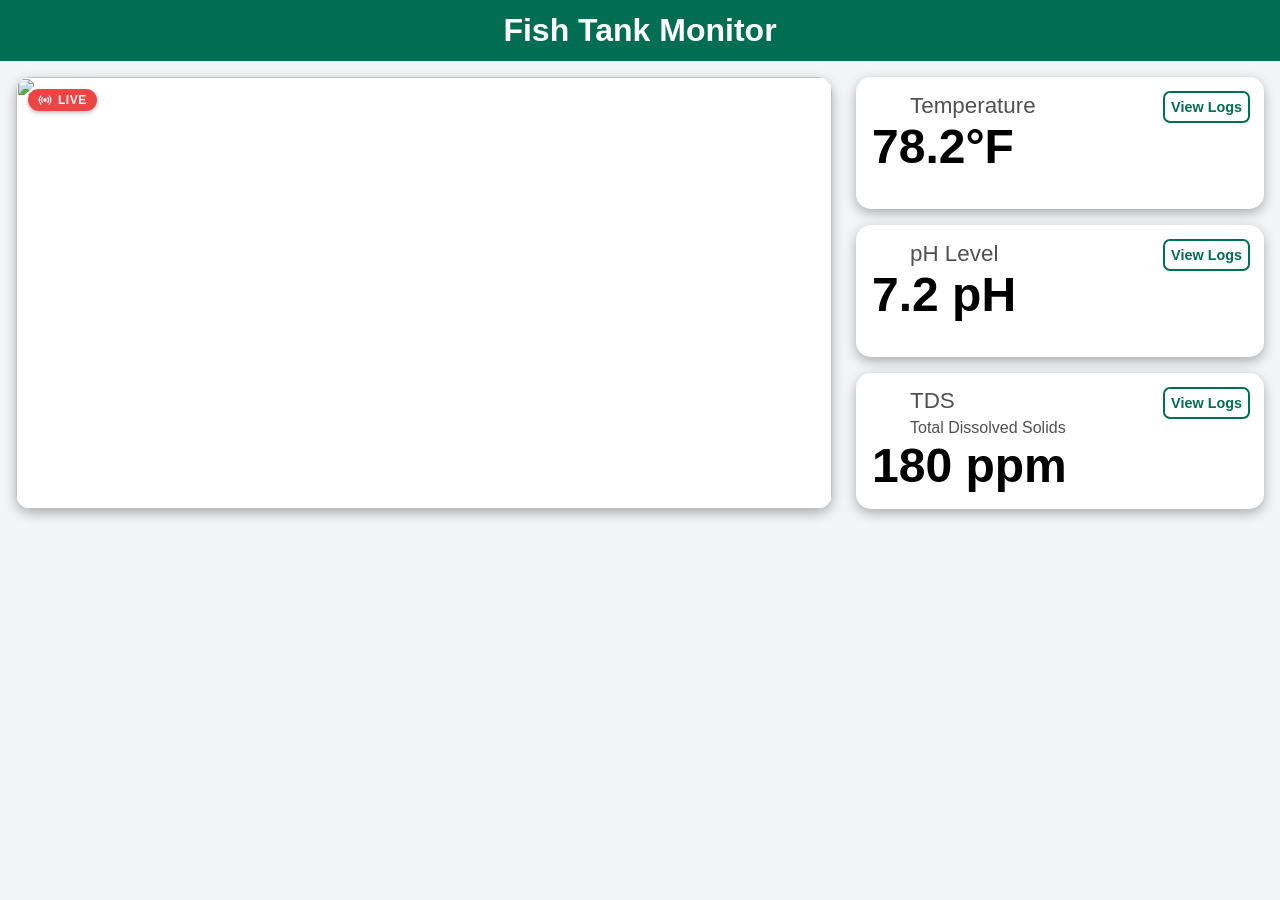
==== web/frontend/index.html @ e52eea0d "added live icon to camera feed" ====
<!DOCTYPE html>
<html lang="en">
	<head>
		<meta charset="UTF-8">
		<meta name="viewport" content="width=device-width, initial-scale=1.0">
		<title>Aquarium Dashboard</title>

		<link rel="stylesheet" href="styles.css">
	</head>
	<body>
		<header>
			<h1>Fish Tank Monitor</h1>
		</header>
		<main>
			<div class="card camera-feed">
				<div class="live-badge">
					<img src="assets/icons/radio.svg" alt="">
					LIVE
				</div>
				<img src="assets/tank-camera-placeholder.png" alt="">
			</div>
			<div class="metrics">
				<div class="card">
					<a href="" class="log-button">View Logs</a>
					<p class="label">
						<img src="assets/icons/thermometer.svg" alt="">
						Temperature
					</p>
					<p class="bold"><span id="temp">78.2</span>°F</p>
				</div>
				<div class="card">
					<a href="" class="log-button">View Logs</a>
					<p class="label">
						<img src="assets/icons/droplet.svg" alt="">
						pH Level
					</p>
					<p class="bold"><span id="ph">7.2</span>
					pH</p>
				</div>
				<div class="card">
					<a href="" class="log-button">View Logs</a>
					<p class="label">
						<img src="assets/icons/bubbles.svg" alt="">
						<span>TDS<br><span class="sublabel">Total Dissolved Solids</span></span>
					</p>
					<p class="bold"><span id="tds">180</span>
					ppm</p>
				</div>
			</div>
		</main>
	</body>
</html>
---- web/frontend/styles.css ----
:root {
    --primary-color: #016d52;
    --text-muted: #505052;
    --text-light: #fff;
    --bg-body: #f3f4f6;
    --bg-card: #fff;

    --spacing-xs: 6px;
    --spacing-sm: 12px;
    --spacing-md: 16px;
    --spacing-lg: 24px;

    --border-radius-card: 15px;
    --border-radius-btn: 5px;

    --shadow-card: 0px 4px 12px rgba(0, 0, 0, 0.3);

    --font-family-base: OpenSans, Helvetica, Arial, sans-serif;
}

@font-face {
    font-family: "OpenSans";
    src: url("assets/fonts/OpenSans-VariableFont_wdth\,wght.ttf")
        format("truetype");
    font-weight: normal;
    font-style: normal;
    font-display: swap;
}

@font-face {
    font-family: "OpenSans";
    src: url("assets/fonts/OpenSans-Bold.ttf") format("truetype");
    font-weight: 700;
    font-style: normal;
    font-display: swap;
}

* {
    margin: 0;
    font-family: var(--font-family-base);
}

html {
    background-color: var(--bg-body);
}

header {
    background-color: var(--primary-color);
    padding: var(--spacing-sm);
    color: var(--text-light);
    text-align: center;
}

main {
    margin: var(--spacing-md);
    display: grid;
    grid-template-columns: 2fr 1fr;
    grid-gap: var(--spacing-lg);
}

.card {
    overflow: hidden;
    border-radius: var(--border-radius-card);
    box-shadow: var(--shadow-card);
    background-color: var(--bg-card);
}

.camera-feed {
    position: relative;

    .live-badge {
        user-select: none;
        position: absolute;
        top: var(--spacing-sm);
        left: var(--spacing-sm);

        background-color: #ef4444;
        color: #ffffff;
        padding: 4px 10px;
        border-radius: 9999px;

        font-size: 12px;
        font-weight: 600;
        letter-spacing: 0.5px;

        display: flex;
        align-items: center;
        gap: 6px;

        box-shadow: 0 2px 4px rgba(0, 0, 0, 0.25);

        img {
            height: 14px;
        }
    }

    img {
        width: 100%;
        height: 100%;
        object-fit: cover;
    }
}

.metrics {
    display: flex;
    flex-direction: column;
    gap: var(--spacing-md);

    .card {
        display: flex;
        flex-direction: column;

        min-height: 100px;
        max-height: 200px;
        padding: var(--spacing-md);
        position: relative;

        .log-button {
            position: absolute;
            top: var(--spacing-md);
            right: var(--spacing-md);
            text-decoration: none;
            color: var(--primary-color);
            font-weight: bold;
            font-size: 0.9em;
            padding: var(--spacing-xs);
            outline: 2px solid var(--primary-color);
            border-radius: var(--border-radius-btn);
        }

        .label {
            display: flex;
            align-items: center;
            color: var(--text-muted);
            font-size: 1.4em;
            gap: var(--spacing-xs);

            img {
                width: 32px;
            }

            span {
                line-height: 1.1;
            }

            .sublabel {
                font-size: 1rem;
            }
        }

        .bold {
            font-size: 3em;
            font-weight: 900;
        }
    }
}
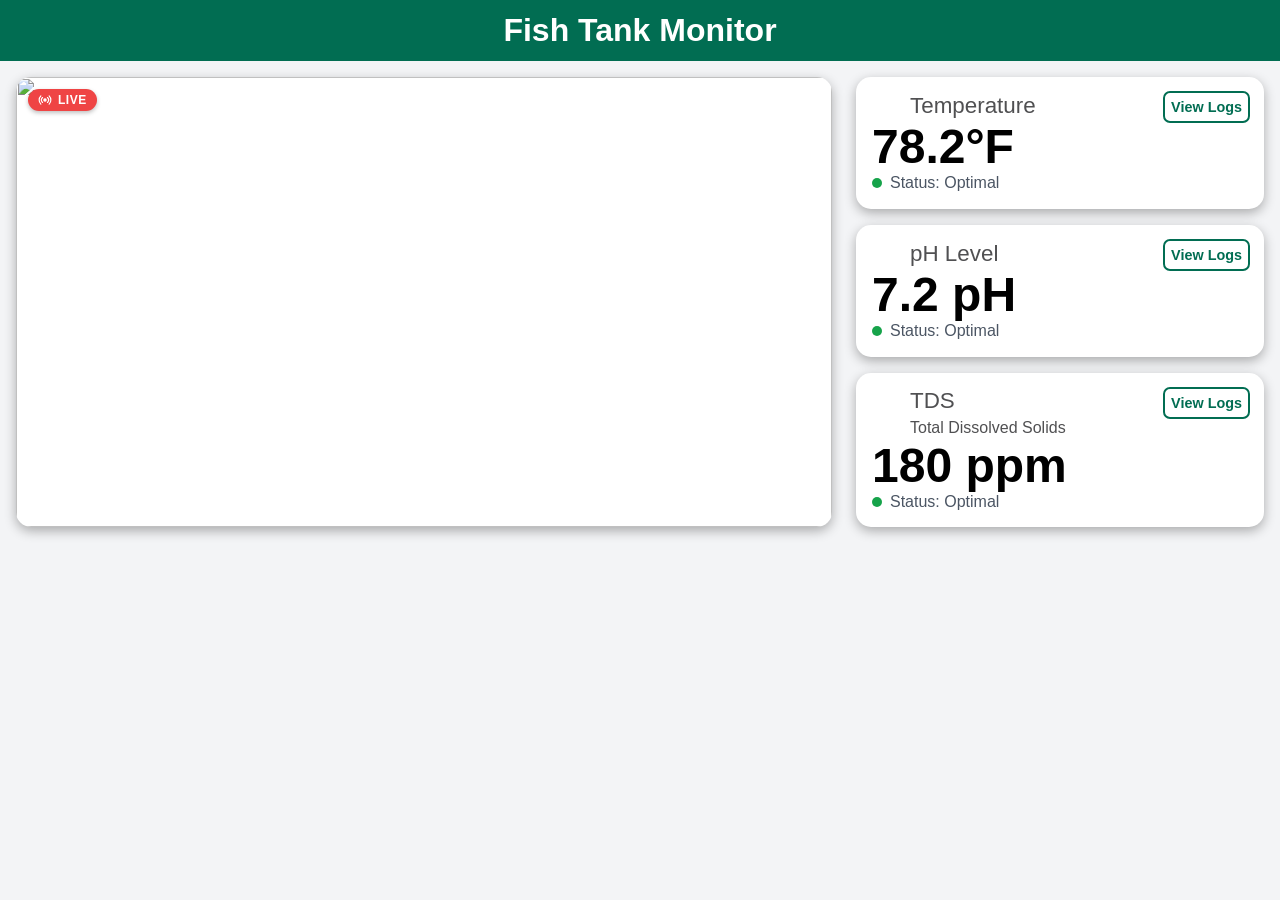
==== commit b05d381b: "added skeleton for status indicators" ====
--- a/web/frontend/index.html
+++ b/web/frontend/index.html
@@ -27,6 +27,10 @@
 						Temperature
 					</p>
 					<p class="bold"><span id="temp">78.2</span>°F</p>
+					<div class="status-indicator">
+						<span class="status-dot optimal"></span>
+						<span class="status-text">Status: Optimal</span>
+					</div>
 				</div>
 				<div class="card">
 					<a href="" class="log-button">View Logs</a>
@@ -36,6 +40,10 @@
 					</p>
 					<p class="bold"><span id="ph">7.2</span>
 					pH</p>
+					<div class="status-indicator">
+						<span class="status-dot optimal"></span>
+						<span class="status-text">Status: Optimal</span>
+					</div>
 				</div>
 				<div class="card">
 					<a href="" class="log-button">View Logs</a>
@@ -45,6 +53,10 @@
 					</p>
 					<p class="bold"><span id="tds">180</span>
 					ppm</p>
+					<div class="status-indicator">
+						<span class="status-dot optimal"></span>
+						<span class="status-text">Status: Optimal</span>
+					</div>
 				</div>
 			</div>
 		</main>
--- a/web/frontend/styles.css
+++ b/web/frontend/styles.css
@@ -152,5 +152,32 @@
             font-size: 3em;
             font-weight: 900;
         }
+
+        .status-indicator {
+            display: flex;
+            align-items: center;
+            gap: 8px;
+            /*font-size: 14px;*/
+            color: #4b5563;
+
+            .status-dot {
+                width: 10px;
+                height: 10px;
+                border-radius: 50%;
+                display: inline-block;
+            }
+
+            .status-dot.optimal {
+                background-color: #16a34a;
+            }
+
+            .status-dot.warning {
+                background-color: #d97706;
+            }
+
+            .status-dot.critical {
+                background-color: #dc2626;
+            }
+        }
     }
 }
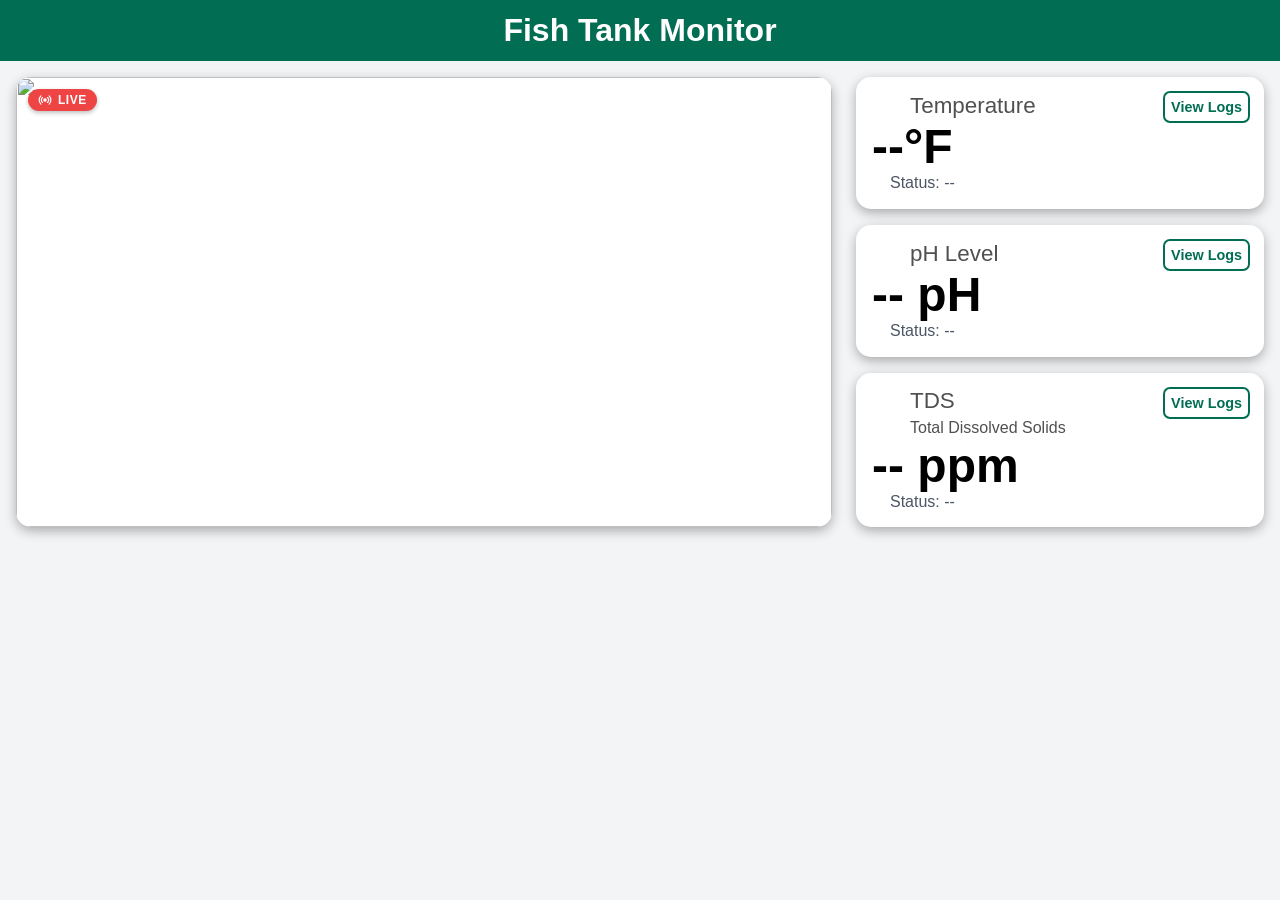
==== commit d48fa2e4: "added working logs page" ====
--- a/web/frontend/index.html
+++ b/web/frontend/index.html
@@ -21,44 +21,45 @@
 			</div>
 			<div class="metrics">
 				<div class="card">
-					<a href="" class="log-button">View Logs</a>
+					<a href="logs.html?metric=temperature" class="log-button">View Logs</a>
 					<p class="label">
 						<img src="assets/icons/thermometer.svg" alt="">
 						Temperature
 					</p>
-					<p class="bold"><span id="temp">78.2</span>°F</p>
+					<p class="bold"><span id="temp">--</span>°F</p>
 					<div class="status-indicator">
-						<span class="status-dot optimal"></span>
-						<span class="status-text">Status: Optimal</span>
+						<span id="temp-dot" class="status-dot loading"></span>
+						<span id="temp-text" class="status-text">Status: --</span>
 					</div>
 				</div>
 				<div class="card">
-					<a href="" class="log-button">View Logs</a>
+					<a href="logs.html?metric=ph" class="log-button">View Logs</a>
 					<p class="label">
 						<img src="assets/icons/droplet.svg" alt="">
 						pH Level
 					</p>
-					<p class="bold"><span id="ph">7.2</span>
+					<p class="bold"><span id="ph">--</span>
 					pH</p>
 					<div class="status-indicator">
-						<span class="status-dot optimal"></span>
-						<span class="status-text">Status: Optimal</span>
+						<span id="ph-dot" class="status-dot loading"></span>
+						<span id="ph-text" class="status-text">Status: --</span>
 					</div>
 				</div>
 				<div class="card">
-					<a href="" class="log-button">View Logs</a>
+					<a href="logs.html?metric=tds" class="log-button">View Logs</a>
 					<p class="label">
 						<img src="assets/icons/bubbles.svg" alt="">
 						<span>TDS<br><span class="sublabel">Total Dissolved Solids</span></span>
 					</p>
-					<p class="bold"><span id="tds">180</span>
+					<p class="bold"><span id="tds">--</span>
 					ppm</p>
 					<div class="status-indicator">
-						<span class="status-dot optimal"></span>
-						<span class="status-text">Status: Optimal</span>
+						<span id="tds-dot" class="status-dot loading"></span>
+						<span id="tds-text" class="status-text">Status: --</span>
 					</div>
 				</div>
 			</div>
 		</main>
+		<script src="script.js"></script>
 	</body>
 </html>
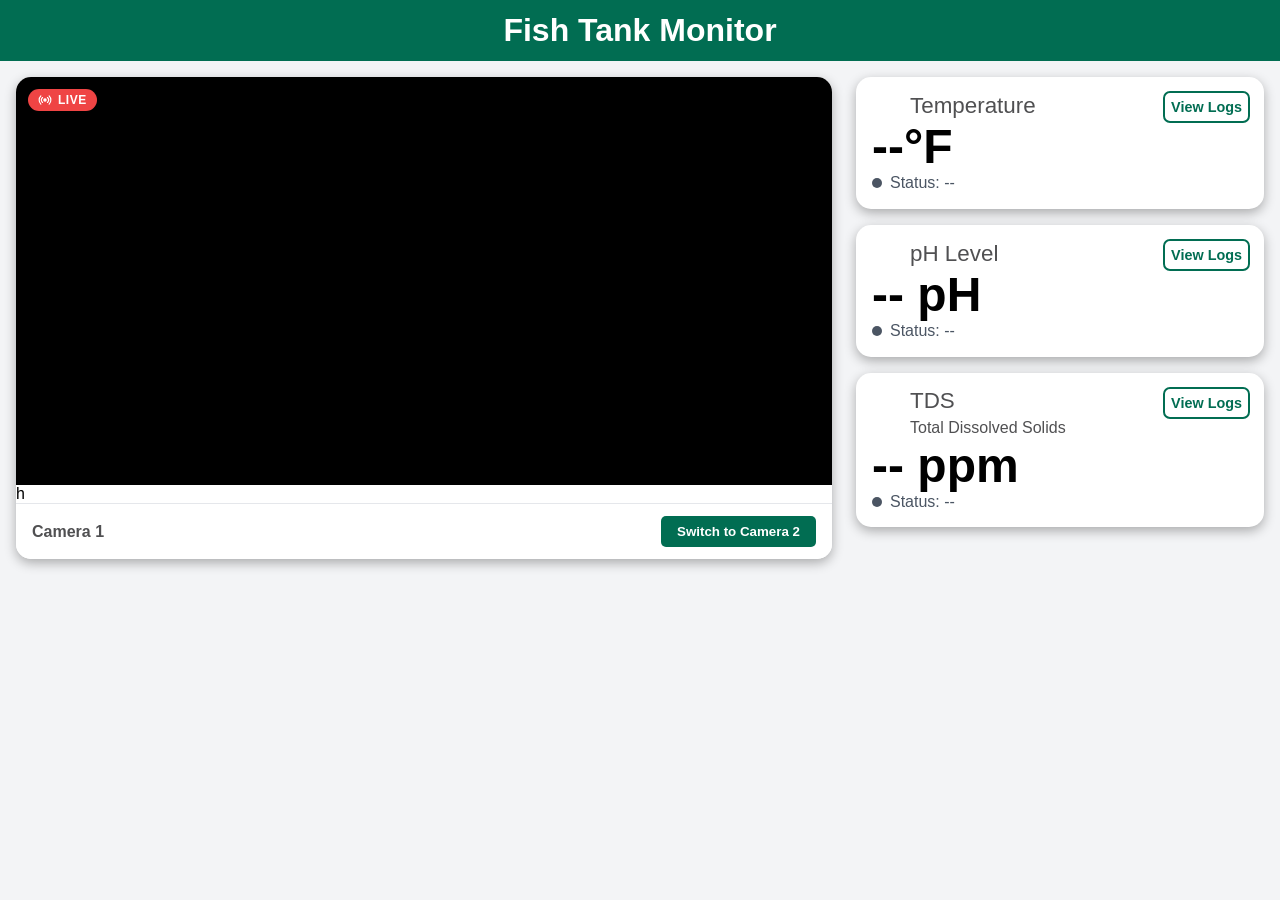
==== commit df24f79d: "Reformatted frontend folder file structure to better match best practices." ====
--- a/web/frontend/index.html
+++ b/web/frontend/index.html
@@ -5,7 +5,7 @@
 		<meta name="viewport" content="width=device-width, initial-scale=1.0">
 		<title>Aquarium Dashboard</title>
 
-		<link rel="stylesheet" href="styles.css">
+		<link rel="stylesheet" href="css/main.css">
 	</head>
 	<body>
 		<header>
@@ -17,7 +17,17 @@
 					<img src="assets/icons/radio.svg" alt="">
 					LIVE
 				</div>
-				<img src="assets/tank-camera-placeholder.png" alt="">
+				<!-- playsinline is required for older iphones to display properly, apparently -->
+				<video id="video-player" autoplay muted playsinline="true"></video>
+				h
+				<button id="fullscreen-btn" class="fullscreen-button" aria-label="Fullscreen">
+					<img src="assets/icons/fullscreen.svg" alt="">
+				</button>
+
+				<div class="camera-controls">
+					<span id="camera-label" class="camera-label">Camera 1</span>
+					<button id="switch-cam-btn" class="switch-button">Switch to Camera 2</button>
+				</div>
 			</div>
 			<div class="metrics">
 				<div class="card">
@@ -60,6 +70,8 @@
 				</div>
 			</div>
 		</main>
-		<script src="script.js"></script>
+		<script src="https://cdn.jsdelivr.net/npm/hls.js@latest"></script>
+		<script src="js/dashboard.js"></script>
+		<script src="js/stream.js"></script>
 	</body>
 </html>
--- a/web/frontend/css/main.css
+++ b/web/frontend/css/main.css
@@ -0,0 +1,254 @@
+:root {
+    --primary-color: #016d52;
+    --text-muted: #505052;
+    --text-light: #fff;
+    --bg-body: #f3f4f6;
+    --bg-card: #fff;
+
+    --spacing-xs: 6px;
+    --spacing-sm: 12px;
+    --spacing-md: 16px;
+    --spacing-lg: 24px;
+
+    --border-radius-card: 15px;
+    --border-radius-btn: 5px;
+
+    --shadow-card: 0px 4px 12px rgba(0, 0, 0, 0.3);
+
+    --font-family-base: OpenSans, Helvetica, Arial, sans-serif;
+}
+
+@font-face {
+    font-family: "OpenSans";
+    src: url("assets/fonts/OpenSans-VariableFont_wdth\,wght.ttf")
+        format("truetype");
+    font-weight: normal;
+    font-style: normal;
+    font-display: swap;
+}
+
+@font-face {
+    font-family: "OpenSans";
+    src: url("assets/fonts/OpenSans-Bold.ttf") format("truetype");
+    font-weight: 700;
+    font-style: normal;
+    font-display: swap;
+}
+
+* {
+    margin: 0;
+    font-family: var(--font-family-base);
+}
+
+html {
+    background-color: var(--bg-body);
+}
+
+header {
+    background-color: var(--primary-color);
+    padding: var(--spacing-sm);
+    color: var(--text-light);
+    text-align: center;
+}
+
+main {
+    margin: var(--spacing-md);
+    display: grid;
+    grid-template-columns: 2fr 1fr;
+    grid-gap: var(--spacing-lg);
+}
+
+.card {
+    overflow: hidden;
+    border-radius: var(--border-radius-card);
+    box-shadow: var(--shadow-card);
+    background-color: var(--bg-card);
+}
+
+.camera-feed {
+    position: relative;
+    display: flex;
+    flex-direction: column;
+
+    .live-badge {
+        user-select: none;
+        position: absolute;
+        top: var(--spacing-sm);
+        left: var(--spacing-sm);
+
+        background-color: #ef4444;
+        color: #ffffff;
+        padding: 4px 10px;
+        border-radius: 9999px;
+
+        font-size: 12px;
+        font-weight: 600;
+        letter-spacing: 0.5px;
+
+        display: flex;
+        align-items: center;
+        gap: 6px;
+
+        box-shadow: 0 2px 4px rgba(0, 0, 0, 0.25);
+
+        img {
+            height: 14px;
+        }
+    }
+
+    video {
+        width: 100%;
+        height: 100%;
+        object-fit: cover;
+        background-color: #000;
+    }
+
+    .fullscreen-button {
+        position: absolute;
+        bottom: 70px;
+        right: var(--spacing-sm);
+        background-color: rgba(0, 0, 0, 0.5);
+        color: white;
+        border: none;
+        border-radius: 5px;
+        padding: 8px;
+        cursor: pointer;
+        display: flex;
+        align-items: center;
+        justify-content: center;
+        transition: background-color 0.2s;
+        z-index: 10;
+        opacity: 0;
+        transition:
+            opacity 0.3s ease,
+            background-color 0.2s ease;
+    }
+
+    &:hover .fullscreen-button {
+        opacity: 1;
+    }
+
+    .fullscreen-button:hover {
+        background-color: rgba(0, 0, 0, 0.8);
+    }
+
+    .camera-controls {
+        display: flex;
+        justify-content: space-between;
+        align-items: center;
+        padding: var(--spacing-sm) var(--spacing-md);
+        background-color: var(--bg-card);
+        border-top: 1px solid #e5e7eb;
+    }
+
+    .camera-label {
+        font-weight: bold;
+        color: var(--text-muted);
+    }
+
+    .switch-button {
+        background-color: var(--primary-color);
+        color: var(--text-light);
+        border: none;
+        padding: 8px 16px;
+        border-radius: var(--border-radius-btn);
+        cursor: pointer;
+        font-weight: bold;
+        transition: opacity 0.2s;
+    }
+
+    .switch-button:hover {
+        opacity: 0.8;
+    }
+}
+
+video::-webkit-media-controls,
+video::-webkit-media-controls-enclosure,
+video::-webkit-media-controls-panel {
+    display: none !important;
+}
+
+.metrics {
+    display: flex;
+    flex-direction: column;
+    gap: var(--spacing-md);
+
+    .card {
+        display: flex;
+        flex-direction: column;
+
+        min-height: 100px;
+        max-height: 200px;
+        padding: var(--spacing-md);
+        position: relative;
+
+        .log-button {
+            position: absolute;
+            top: var(--spacing-md);
+            right: var(--spacing-md);
+            text-decoration: none;
+            color: var(--primary-color);
+            font-weight: bold;
+            font-size: 0.9em;
+            padding: var(--spacing-xs);
+            outline: 2px solid var(--primary-color);
+            border-radius: var(--border-radius-btn);
+        }
+
+        .label {
+            display: flex;
+            align-items: center;
+            color: var(--text-muted);
+            font-size: 1.4em;
+            gap: var(--spacing-xs);
+
+            img {
+                width: 32px;
+            }
+
+            span {
+                line-height: 1.1;
+            }
+
+            .sublabel {
+                font-size: 1rem;
+            }
+        }
+
+        .bold {
+            font-size: 3em;
+            font-weight: 900;
+        }
+
+        .status-indicator {
+            display: flex;
+            align-items: center;
+            gap: 8px;
+            /*font-size: 14px;*/
+            color: #4b5563;
+
+            .status-dot {
+                width: 10px;
+                height: 10px;
+                border-radius: 50%;
+                display: inline-block;
+            }
+
+            .status-dot.optimal {
+                background-color: #16a34a;
+            }
+
+            .status-dot.warning {
+                background-color: #d97706;
+            }
+
+            .status-dot.critical {
+                background-color: #dc2626;
+            }
+
+            .status-dot.loading {
+                background-color: #4b5563;
+            }
+        }
+    }
+}
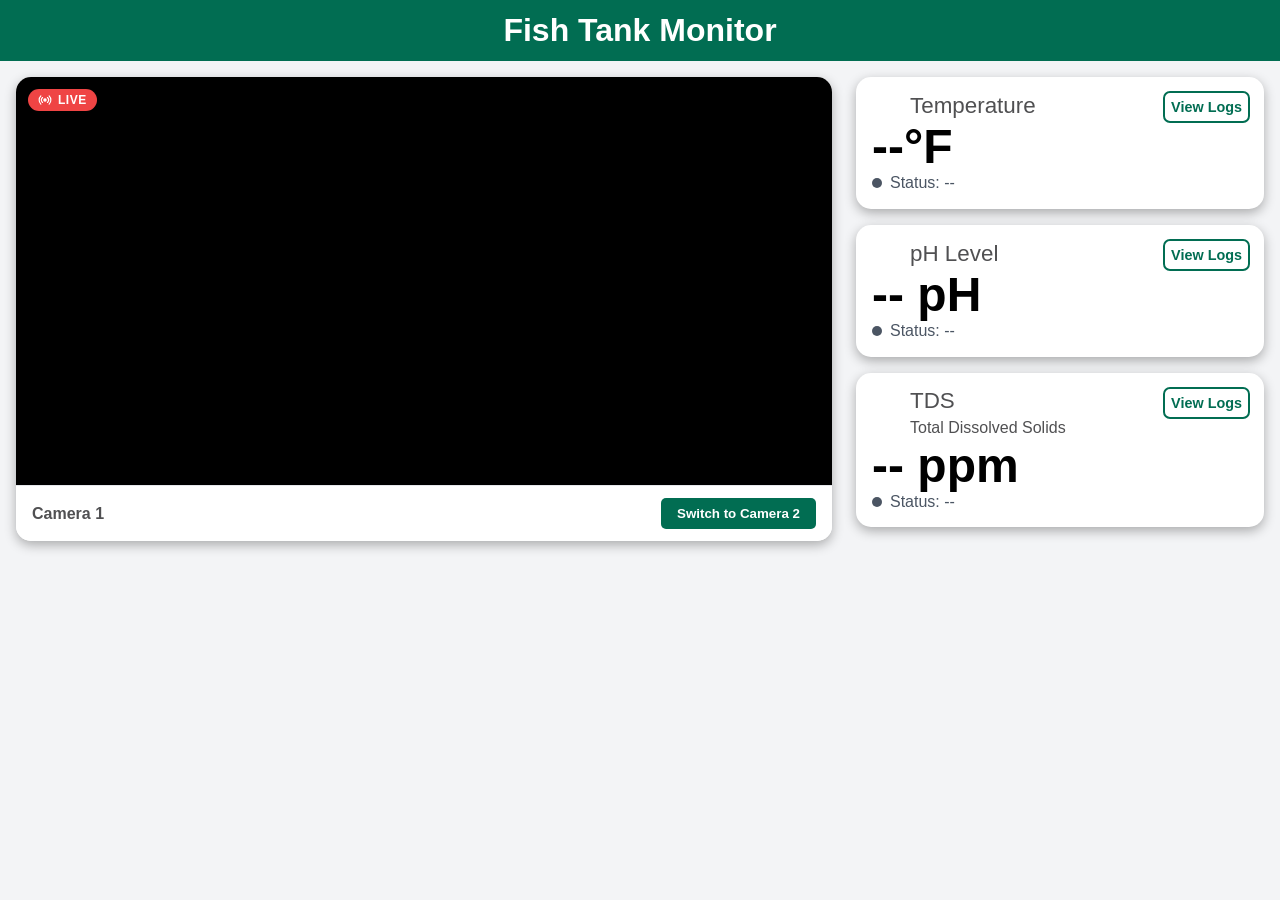
==== commit b6035bcd: "added media queries to make the site work well on all sizes of screen" ====
--- a/web/frontend/index.html
+++ b/web/frontend/index.html
@@ -19,7 +19,7 @@
 				</div>
 				<!-- playsinline is required for older iphones to display properly, apparently -->
 				<video id="video-player" autoplay muted playsinline="true"></video>
-				h
+
 				<button id="fullscreen-btn" class="fullscreen-button" aria-label="Fullscreen">
 					<img src="assets/icons/fullscreen.svg" alt="">
 				</button>
@@ -31,7 +31,6 @@
 			</div>
 			<div class="metrics">
 				<div class="card">
-					<a href="logs.html?metric=temperature" class="log-button">View Logs</a>
 					<p class="label">
 						<img src="assets/icons/thermometer.svg" alt="">
 						Temperature
@@ -41,9 +40,9 @@
 						<span id="temp-dot" class="status-dot loading"></span>
 						<span id="temp-text" class="status-text">Status: --</span>
 					</div>
+					<a href="logs.html?metric=temperature" class="log-button">View Logs</a>
 				</div>
 				<div class="card">
-					<a href="logs.html?metric=ph" class="log-button">View Logs</a>
 					<p class="label">
 						<img src="assets/icons/droplet.svg" alt="">
 						pH Level
@@ -54,9 +53,9 @@
 						<span id="ph-dot" class="status-dot loading"></span>
 						<span id="ph-text" class="status-text">Status: --</span>
 					</div>
+					<a href="logs.html?metric=ph" class="log-button">View Logs</a>
 				</div>
 				<div class="card">
-					<a href="logs.html?metric=tds" class="log-button">View Logs</a>
 					<p class="label">
 						<img src="assets/icons/bubbles.svg" alt="">
 						<span>TDS<br><span class="sublabel">Total Dissolved Solids</span></span>
@@ -67,6 +66,7 @@
 						<span id="tds-dot" class="status-dot loading"></span>
 						<span id="tds-text" class="status-text">Status: --</span>
 					</div>
+					<a href="logs.html?metric=tds" class="log-button">View Logs</a>
 				</div>
 			</div>
 		</main>
--- a/web/frontend/css/main.css
+++ b/web/frontend/css/main.css
@@ -252,3 +252,32 @@
         }
     }
 }
+
+@media (max-width: 1000px) {
+    main {
+        display: flex;
+        flex-direction: column;
+    }
+}
+
+@media (max-width: 1000px) and (min-width: 751px) {
+    .metrics {
+        flex-direction: row;
+
+        .card {
+            flex: 1;
+
+            .status-indicator {
+                margin-bottom: var(--spacing-md);
+            }
+
+            .log-button {
+                position: relative;
+                top: 0;
+                right: 0;
+                margin-top: auto;
+                margin-bottom: 0;
+            }
+        }
+    }
+}
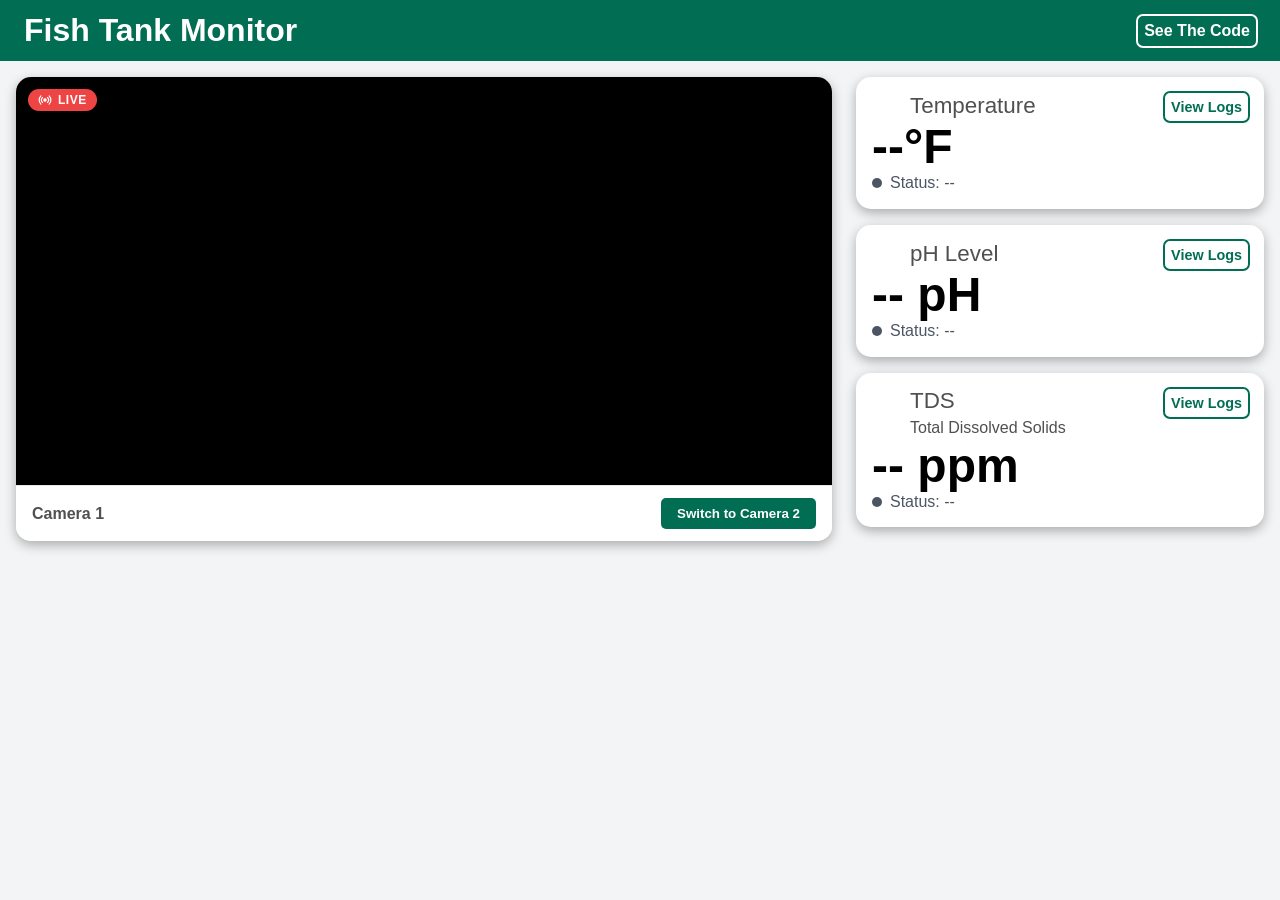
==== commit 5c32c007: "Added github link" ====
--- a/web/frontend/index.html
+++ b/web/frontend/index.html
@@ -6,10 +6,17 @@
 		<title>Aquarium Dashboard</title>
 
 		<link rel="stylesheet" href="css/main.css">
+
+		<!-- font awesome import -->
+		<link rel="stylesheet" href="https://cdnjs.cloudflare.com/ajax/libs/font-awesome/7.0.1/css/all.min.css" integrity="sha512-2SwdPD6INVrV/lHTZbO2nodKhrnDdJK9/kg2XD1r9uGqPo1cUbujc+IYdlYdEErWNu69gVcYgdxlmVmzTWnetw==" crossorigin="anonymous" referrerpolicy="no-referrer">
 	</head>
 	<body>
 		<header>
 			<h1>Fish Tank Monitor</h1>
+			<a href="https://github.com/Insane-Owl/Fish-Tank">
+				See The Code
+				<i class="fa-brands fa-github"></i>
+			</a>
 		</header>
 		<main>
 			<div class="card camera-feed">
@@ -18,7 +25,10 @@
 					LIVE
 				</div>
 				<!-- playsinline is required for older iphones to display properly, apparently -->
-				<video id="video-player" autoplay muted playsinline="true"></video>
+				<div class="video-container">
+					<div id="video-spinner" class="spinner"></div>
+					<video id="video-player" autoplay muted playsinline="true"></video>
+				</div>
 
 				<button id="fullscreen-btn" class="fullscreen-button" aria-label="Fullscreen">
 					<img src="assets/icons/fullscreen.svg" alt="">
--- a/web/frontend/css/main.css
+++ b/web/frontend/css/main.css
@@ -20,7 +20,7 @@
 
 @font-face {
     font-family: "OpenSans";
-    src: url("assets/fonts/OpenSans-VariableFont_wdth\,wght.ttf")
+    src: url("../assets/fonts/OpenSans-VariableFont_wdth\,wght.ttf")
         format("truetype");
     font-weight: normal;
     font-style: normal;
@@ -29,7 +29,7 @@
 
 @font-face {
     font-family: "OpenSans";
-    src: url("assets/fonts/OpenSans-Bold.ttf") format("truetype");
+    src: url("../assets/fonts/OpenSans-Bold.ttf") format("truetype");
     font-weight: 700;
     font-style: normal;
     font-display: swap;
@@ -46,9 +46,23 @@
 
 header {
     background-color: var(--primary-color);
-    padding: var(--spacing-sm);
+    padding: var(--spacing-sm) var(--spacing-lg);
     color: var(--text-light);
+    display: flex;
+    flex-direction: row;
+    justify-content: space-between;
+    align-items: center;
     text-align: center;
+
+    a {
+        background-color: var(--primary-color);
+        color: var(--text-light);
+        font-weight: 700;
+        text-decoration: none;
+        padding: var(--spacing-xs);
+        outline: 2px solid var(--text-light);
+        border-radius: var(--border-radius-btn);
+    }
 }
 
 main {
@@ -70,11 +84,38 @@
     display: flex;
     flex-direction: column;
 
+    .video-container {
+        position: relative;
+        flex: 1;
+        display: flex;
+        background-color: #000;
+    }
+
+    .spinner {
+        position: absolute;
+        top: 50%;
+        left: 50%;
+        transform: translate(-50%, -50%);
+        width: 40px;
+        height: 40px;
+        border: 4px solid rgba(255, 255, 255, 0.3);
+        border-top: 4px solid var(--primary-color);
+        border-radius: 50%;
+        animation: spin 1s linear infinite;
+        z-index: 5;
+        display: none;
+    }
+
+    .spinner.active {
+        display: block;
+    }
+
     .live-badge {
         user-select: none;
         position: absolute;
         top: var(--spacing-sm);
         left: var(--spacing-sm);
+        z-index: 10;
 
         background-color: #ef4444;
         color: #ffffff;
@@ -281,3 +322,22 @@
         }
     }
 }
+
+@media (max-width: 500px) {
+    header {
+        justify-content: center;
+
+        a {
+            display: none;
+        }
+    }
+}
+
+@keyframes spin {
+    0% {
+        transform: translate(-50%, -50%) rotate(0deg);
+    }
+    100% {
+        transform: translate(-50%, -50%) rotate(360deg);
+    }
+}
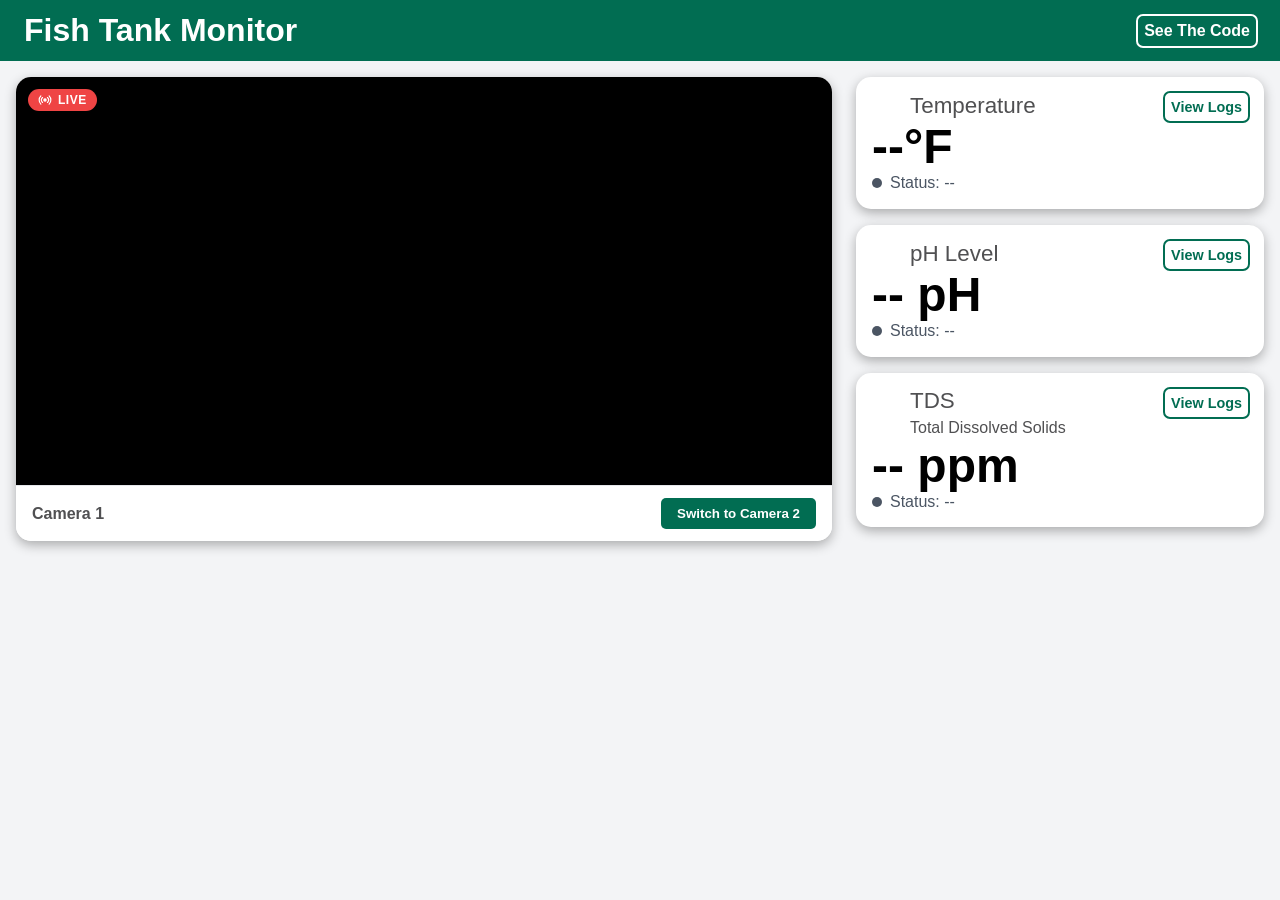
==== commit 1105fc07: "Made github link open in a new tab" ====
--- a/web/frontend/index.html
+++ b/web/frontend/index.html
@@ -13,7 +13,7 @@
 	<body>
 		<header>
 			<h1>Fish Tank Monitor</h1>
-			<a href="https://github.com/Insane-Owl/Fish-Tank">
+			<a href="https://github.com/Insane-Owl/Fish-Tank" target="_blank" title="See The Code">
 				See The Code
 				<i class="fa-brands fa-github"></i>
 			</a>
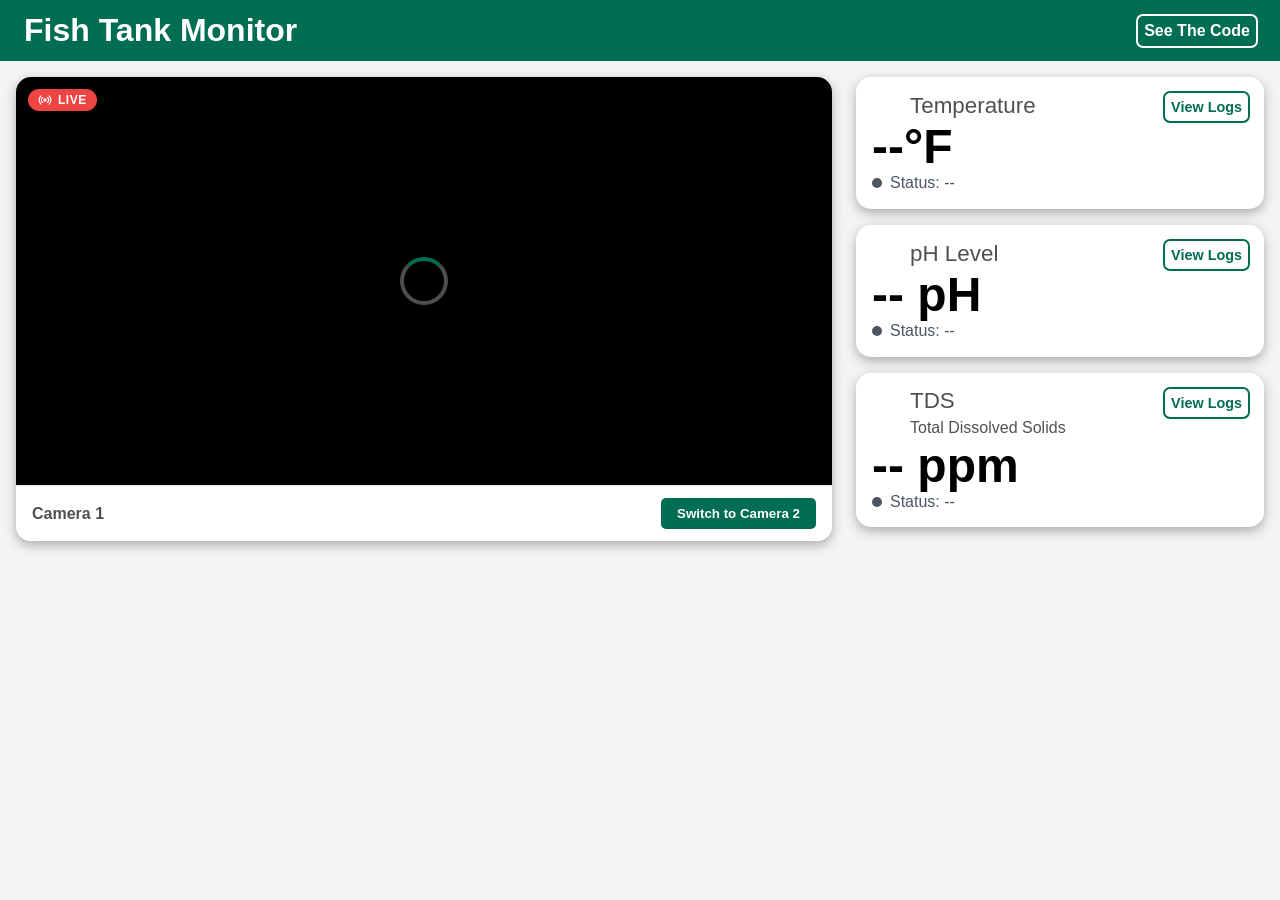
==== commit 1f4e4389: "Prevent pausing the stream" ====
--- a/web/frontend/index.html
+++ b/web/frontend/index.html
@@ -27,7 +27,7 @@
 				<!-- playsinline is required for older iphones to display properly, apparently -->
 				<div class="video-container">
 					<div id="video-spinner" class="spinner"></div>
-					<video id="video-player" autoplay muted playsinline="true"></video>
+					<video id="video-player" autoplay muted playsinline="true" disablePictureInPicture disableRemotePlayback></video>
 				</div>
 
 				<button id="fullscreen-btn" class="fullscreen-button" aria-label="Fullscreen">
